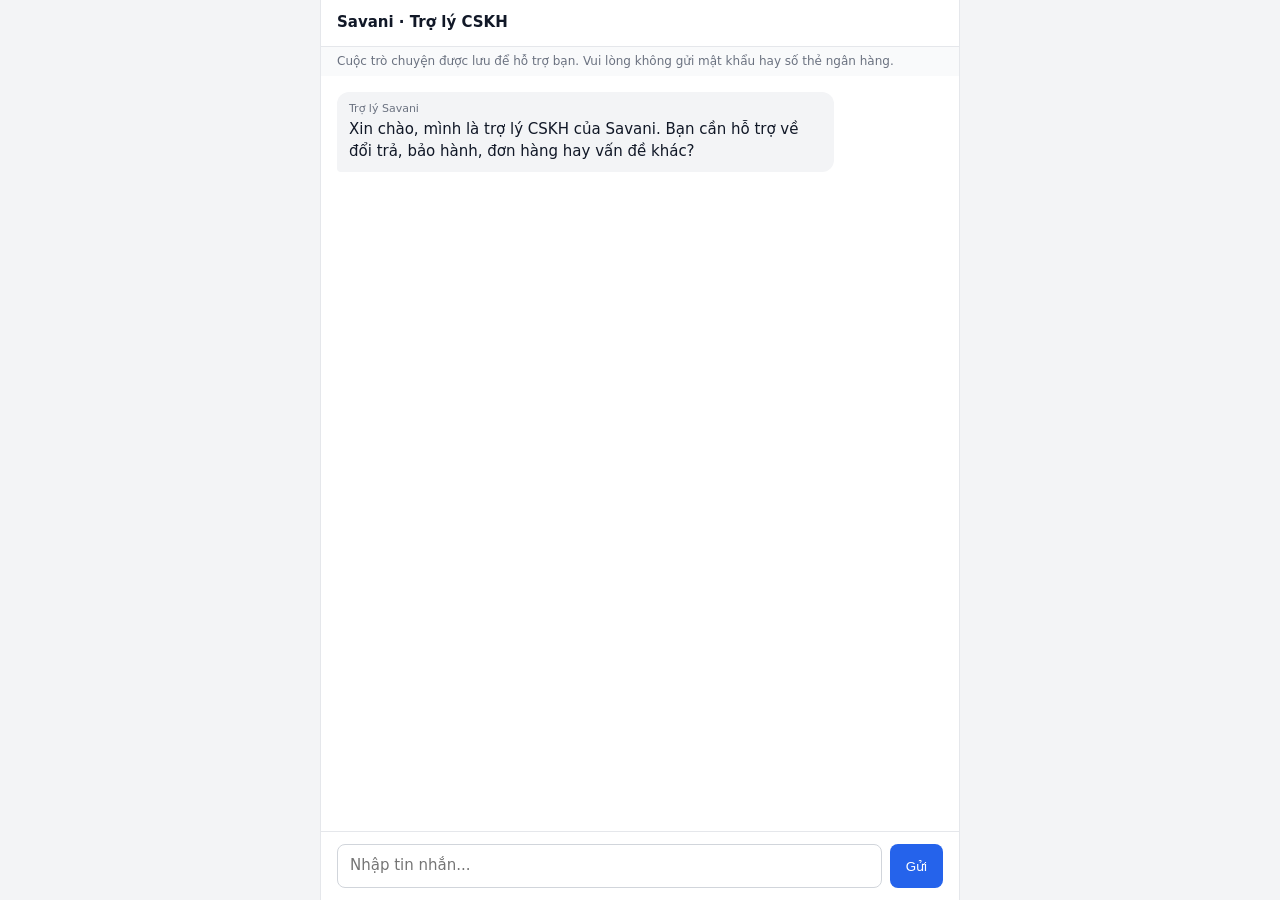
==== web/chat/index.html @ 65e3e6a5 "Initial commit: ResolveAI Muc 25 (FastAPI chat, web UI, docker-compose)" ====
<!doctype html>
<html lang="vi">
<head>
<meta charset="utf-8">
<meta name="viewport" content="width=device-width, initial-scale=1">
<title>Savani - Hỗ trợ khách hàng</title>
<link rel="stylesheet" href="chat.css">
</head>
<body>
<main class="chat">
  <header>
    <div class="title">Savani · Trợ lý CSKH</div>
    <div id="status" class="status" aria-live="polite"></div>
  </header>
  <p class="privacy">Cuộc trò chuyện được lưu để hỗ trợ bạn. Vui lòng không gửi mật khẩu hay số thẻ ngân hàng.</p>
  <div id="log" class="log" role="log" aria-live="polite"></div>
  <div id="banner" class="banner" hidden></div>
  <form id="form" class="composer" autocomplete="off">
    <input id="input" type="text" maxlength="1000" placeholder="Nhập tin nhắn..." aria-label="Tin nhắn">
    <button id="send" type="submit">Gửi</button>
  </form>
  <button id="restart" class="restart" hidden type="button">Bắt đầu cuộc trò chuyện mới</button>
</main>
<script src="chat.js"></script>
</body>
</html>
---- web/chat/chat.css ----
*{box-sizing:border-box}
body{margin:0;font:15px/1.45 system-ui,-apple-system,"Segoe UI",Roboto,sans-serif;background:#f3f4f6;color:#111827}
.chat{max-width:640px;height:100dvh;margin:0 auto;display:flex;flex-direction:column;background:#fff;border-left:1px solid #e5e7eb;border-right:1px solid #e5e7eb}
header{display:flex;justify-content:space-between;align-items:center;padding:12px 16px;border-bottom:1px solid #e5e7eb}
.title{font-weight:600}
.status{font-size:12px;color:#6b7280}
.privacy{margin:0;padding:6px 16px;font-size:12px;color:#6b7280;background:#f9fafb}
.log{flex:1;overflow-y:auto;padding:16px;display:flex;flex-direction:column;gap:10px}
.msg{max-width:82%;padding:9px 12px;border-radius:12px;white-space:pre-wrap;word-wrap:break-word}
.msg.customer{align-self:flex-end;background:#2563eb;color:#fff;border-bottom-right-radius:4px}
.msg.ai,.msg.staff{align-self:flex-start;background:#f3f4f6;border-bottom-left-radius:4px}
.msg.staff{background:#ecfdf5}
.msg.system{align-self:center;background:none;color:#6b7280;font-size:13px;text-align:center}
.who{display:block;font-size:11px;color:#6b7280;margin-bottom:2px}
.src{display:block;margin-top:6px;font-size:12px;color:#6b7280}
.card{margin-top:8px;padding:10px;border:1px solid #d1d5db;border-radius:8px;background:#fff}
.card dl{margin:0 0 8px;display:grid;grid-template-columns:auto 1fr;gap:2px 10px;font-size:13px}
.card dt{color:#6b7280}.card dd{margin:0}
.card .btns{display:flex;gap:8px}
.card button{padding:6px 12px;border-radius:6px;border:1px solid #2563eb;background:#2563eb;color:#fff;cursor:pointer}
.card button.alt{background:#fff;color:#2563eb}
.card button:disabled{opacity:.5;cursor:default}
.badge{display:inline-block;margin-top:6px;padding:3px 8px;border-radius:999px;background:#dcfce7;color:#166534;font-size:12px}
.banner{margin:0 16px 8px;padding:8px 12px;border-radius:8px;background:#fef3c7;color:#92400e;font-size:13px}
.composer{display:flex;gap:8px;padding:12px 16px;border-top:1px solid #e5e7eb}
.composer input{flex:1;padding:10px 12px;border:1px solid #d1d5db;border-radius:8px;font:inherit}
.composer button{padding:10px 16px;border:0;border-radius:8px;background:#2563eb;color:#fff;cursor:pointer}
.composer button:disabled,.composer input:disabled{opacity:.5}
.restart{margin:0 16px 12px;padding:10px;border-radius:8px;border:1px solid #2563eb;background:#fff;color:#2563eb;cursor:pointer}
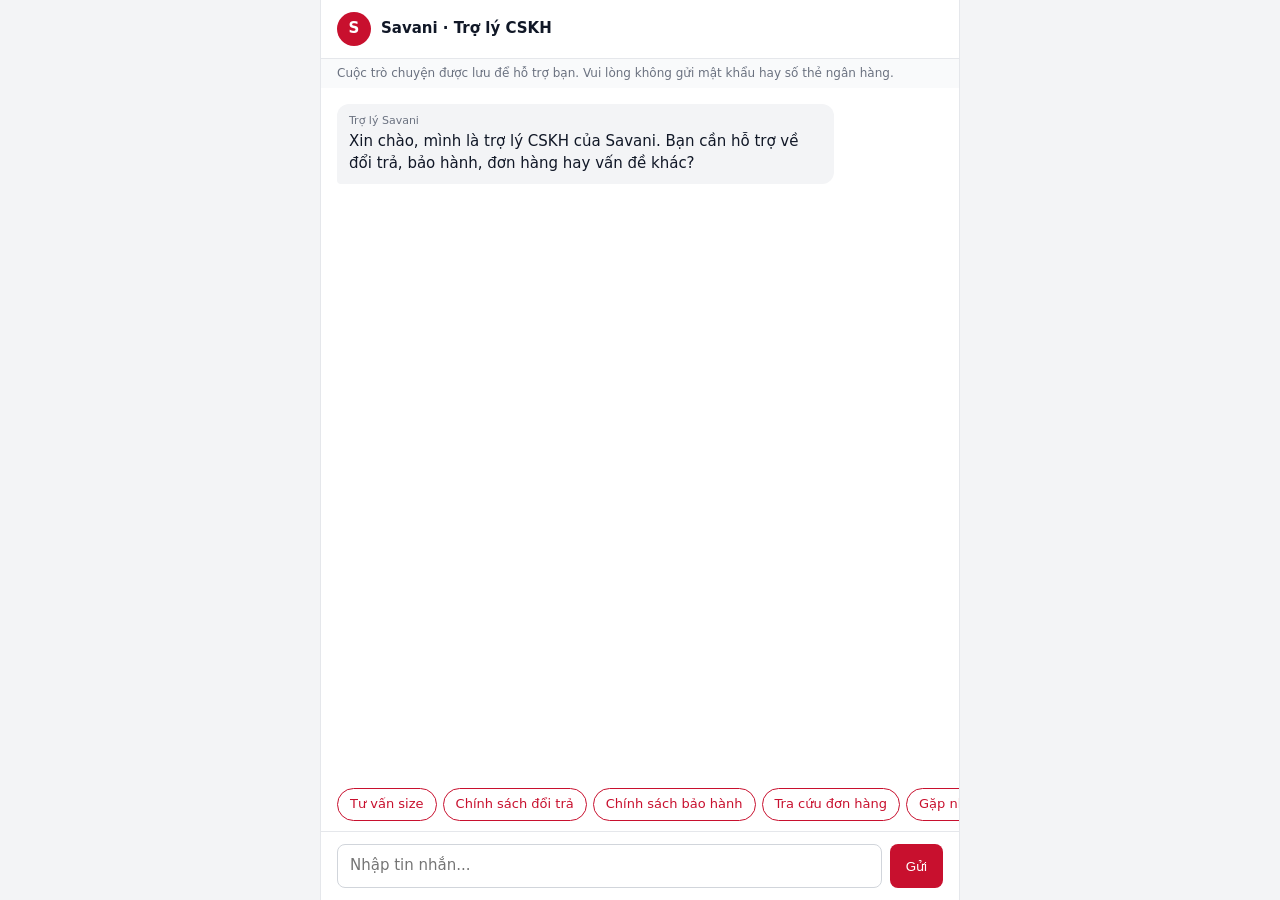
==== commit 8091eed9: "Cap nhat ban moi" ====
--- a/web/chat/index.html
+++ b/web/chat/index.html
@@ -9,11 +9,13 @@
 <body>
 <main class="chat">
   <header>
-    <div class="title">Savani · Trợ lý CSKH</div>
-    <div id="status" class="status" aria-live="polite"></div>
+    <div class="who-head"><span class="av" aria-hidden="true">S</span>
+      <div><div class="title">Savani · Trợ lý CSKH</div><div id="status" class="status" aria-live="polite"></div></div></div>
+    <button id="close" class="close" type="button" aria-label="Đóng chat" hidden>&times;</button>
   </header>
   <p class="privacy">Cuộc trò chuyện được lưu để hỗ trợ bạn. Vui lòng không gửi mật khẩu hay số thẻ ngân hàng.</p>
   <div id="log" class="log" role="log" aria-live="polite"></div>
+  <div id="chips" class="chips"></div>
   <div id="banner" class="banner" hidden></div>
   <form id="form" class="composer" autocomplete="off">
     <input id="input" type="text" maxlength="1000" placeholder="Nhập tin nhắn..." aria-label="Tin nhắn">
--- a/web/chat/chat.css
+++ b/web/chat/chat.css
@@ -27,3 +27,22 @@
 .composer button{padding:10px 16px;border:0;border-radius:8px;background:#2563eb;color:#fff;cursor:pointer}
 .composer button:disabled,.composer input:disabled{opacity:.5}
 .restart{margin:0 16px 12px;padding:10px;border-radius:8px;border:1px solid #2563eb;background:#fff;color:#2563eb;cursor:pointer}
+
+.who-head{display:flex;align-items:center;gap:10px}
+.av{width:34px;height:34px;border-radius:50%;background:#c8102e;color:#fff;display:flex;align-items:center;justify-content:center;font-weight:700}
+.close{display:none;border:0;background:none;font-size:26px;line-height:1;color:#6b7280;cursor:pointer;padding:4px 8px}
+.chips{display:flex;gap:6px;flex-wrap:wrap;padding:0 16px 10px}
+.chips button{padding:6px 12px;border-radius:999px;border:1px solid #c8102e;background:#fff;color:#c8102e;font:inherit;font-size:13px;cursor:pointer}
+.chips button:hover{background:#fdecef}
+body.embed{background:#fff}
+body.embed .chat{max-width:none;border:0}
+body.embed .close{display:block}
+body.embed .privacy{font-size:11px}
+:root{--brand:#c8102e}
+.msg.customer,.composer button,.card button{background:var(--brand)}
+.card button{border-color:var(--brand)}
+.card button.alt{background:#fff;color:var(--brand)}
+.restart{border-color:var(--brand);color:var(--brand)}
+.composer input:focus{outline:2px solid var(--brand);outline-offset:0}
+.chips{flex-wrap:nowrap;overflow-x:auto;scrollbar-width:thin}
+.chips button{flex:none;white-space:nowrap}
